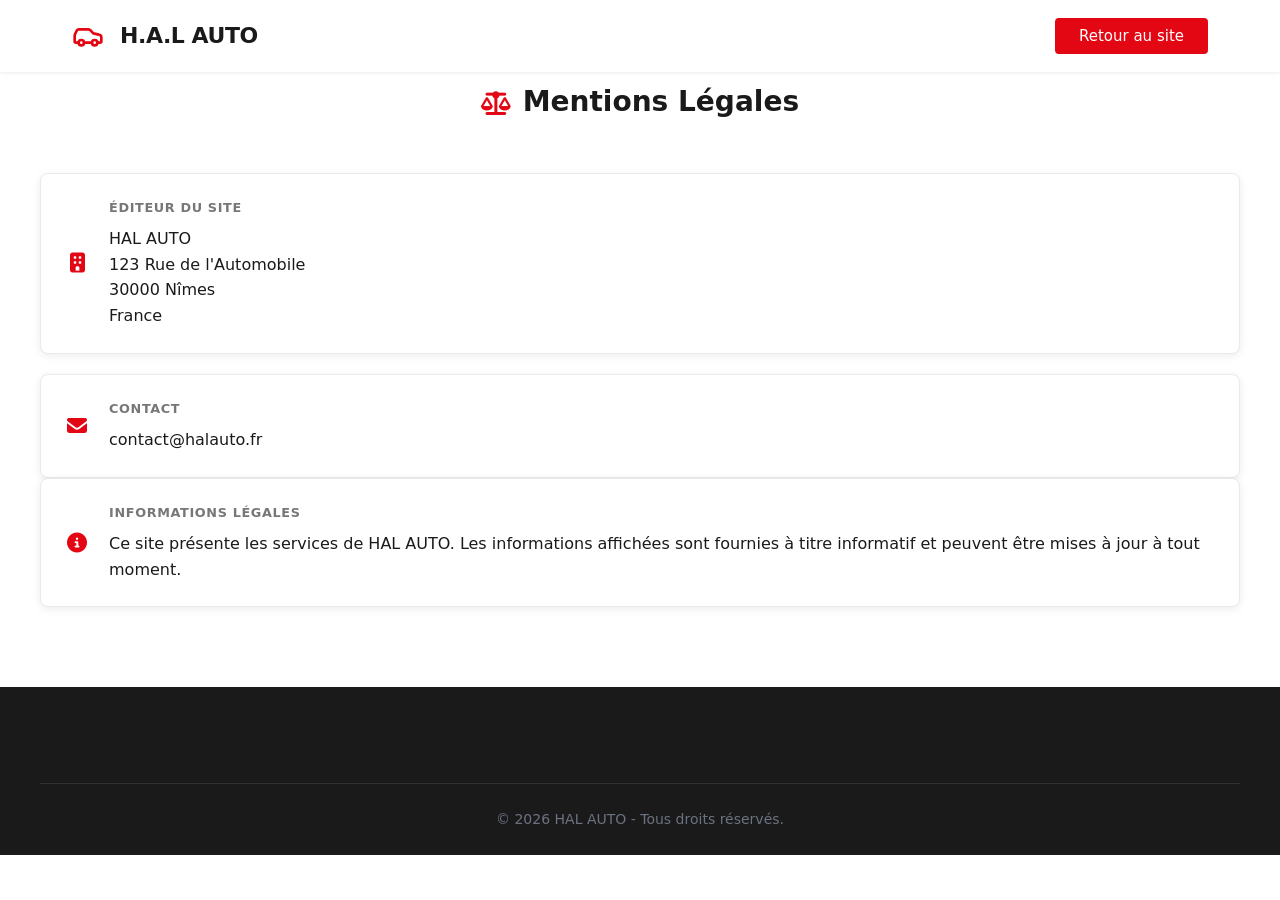
==== mentions-legales.html @ 1556f7b0 "Nettoyage du code CSS et ajout de la page des mentions légales" ====
<!DOCTYPE html>
<html lang="fr">

<head>
    <meta charset="UTF-8" />
    <meta name="viewport" content="width=device-width, initial-scale=1.0" />
    <meta name="description" content="Mentions légales de HAL AUTO." />
    <title>Mentions Légales | HAL AUTO</title>
    <link rel="stylesheet" href="assets/css/fontawesome/css/all.min.css" />
    <link rel="stylesheet" href="assets/css/style.css" />
</head>

<body>
    <header class="header">
        <div class="header__container">
            <a href="index.html#accueil" class="header__logo">
                <svg class="header__logo-icon" width="32" height="32" viewBox="0 0 24 24" fill="none"
                    stroke="currentColor" stroke-width="2" stroke-linecap="round" stroke-linejoin="round">
                    <path
                        d="M19 17h2c.6 0 1-.4 1-1v-3c0-.9-.7-1.7-1.5-1.9C18.7 10.6 16 10 16 10s-1.3-1.4-2.2-2.3c-.5-.4-1.1-.7-1.8-.7H5c-.6 0-1.1.4-1.4.9l-1.4 2.9A3.7 3.7 0 0 0 2 12v4c0 .6.4 1 1 1h2">
                    </path>
                    <circle cx="7" cy="17" r="2"></circle>
                    <path d="M9 17h6"></path>
                    <circle cx="17" cy="17" r="2"></circle>
                </svg>
                <span class="header__logo-text">H.A.L AUTO</span>
            </a>
            <a href="index.html#contact" class="header__nav-link header__nav-link--cta">Retour au site</a>
        </div>
    </header>

    <main class="legal-page">
        <section class="contact">
            <div class="contact__container">
                <h1 class="contact__title fade-in">
                    <i class="fa-solid fa-scale-balanced"></i>
                    Mentions Légales
                </h1>

                <div class="contact__column contact__column--localisation fade-in">
                    <div class="contact__card contact__card--address">
                        <div class="contact__card-icon">
                            <i class="fa-solid fa-building"></i>
                        </div>
                        <div class="contact__card-content">
                            <h2 class="contact__card-title">Éditeur du site</h2>
                            <address class="contact__card-address">
                                HAL AUTO<br />
                                123 Rue de l'Automobile<br />
                                30000 Nîmes<br />
                                France
                            </address>
                        </div>
                    </div>

                    <div class="contact__card">
                        <div class="contact__card-icon">
                            <i class="fa-solid fa-envelope"></i>
                        </div>
                        <div class="contact__card-content">
                            <h2 class="contact__card-title">Contact</h2>
                            <a href="mailto:contact@halauto.fr" class="contact__card-link">contact@halauto.fr</a>
                        </div>
                    </div>
                </div>

                <div class="contact__column contact__column--communication fade-in">
                    <div class="contact__card contact__card--hours">
                        <div class="contact__card-icon">
                            <i class="fa-solid fa-circle-info"></i>
                        </div>
                        <div class="contact__card-content">
                            <h2 class="contact__card-title">Informations légales</h2>
                            <p class="contact__card-address">
                                Ce site présente les services de HAL AUTO. Les informations affichées sont fournies à
                                titre informatif et peuvent être mises à jour à tout moment.
                            </p>
                        </div>
                    </div>
                </div>
            </div>
        </section>
    </main>

    <footer class="footer">
        <div class="footer__bottom">
            <p class="footer__copyright">
                &copy; <span id="footerYear"></span> HAL AUTO - Tous droits réservés.
            </p>
        </div>
    </footer>

    <script type="module" src="assets/js/main.js"></script>
</body>

</html>
---- assets/css/style.css ----
:root {
  --color-white: #FFFFFF;
  --color-gray-light: #F8F9FA;
  --color-gray-border: #EAEAEA;
  --color-gray-medium: #E9ECEF;
  --color-text-muted: #6B7280;
  --color-black: #1A1A1A;
  --color-accent: #E30613;
  --color-accent-dark: #B80510;

  --font-main: 'Segoe UI', system-ui, -apple-system, sans-serif;
  --font-weight-normal: 400;
  --font-weight-medium: 500;
  --font-weight-bold: 700;

  --spacing-xs: 0.5rem;
  --spacing-sm: 1rem;
  --spacing-md: 1.5rem;
  --spacing-lg: 2rem;
  --spacing-xl: 3rem;
  --spacing-xxl: 5rem;

  --border-radius: 4px;
  --border-radius-lg: 8px;
  --transition-fast: 0.2s ease;
  --transition-normal: 0.3s ease;
  --box-shadow: 0 2px 8px rgba(0, 0, 0, 0.08);
  --box-shadow-soft: 0 4px 16px rgba(0, 0, 0, 0.06);
  --box-shadow-hover: 0 8px 24px rgba(0, 0, 0, 0.12);

  --max-width: 1200px;
  --header-height: 72px;
}

*,
*::before,
*::after {
  box-sizing: border-box;
  margin: 0;
  padding: 0;
}

html {
  scroll-behavior: smooth;
}

body {
  font-family: var(--font-main);
  font-weight: var(--font-weight-normal);
  line-height: 1.6;
  color: var(--color-black);
  background-color: var(--color-white);
  -webkit-font-smoothing: antialiased;
  -moz-osx-font-smoothing: grayscale;
}

img {
  max-width: 100%;
  height: auto;
  display: block;
}

img[src] {
  background-color: var(--color-gray-light);
}

img[loading="lazy"] {
  opacity: 0;
  transition: opacity 0.3s ease-in;
}

img[loading="lazy"].loaded,
img[loading="lazy"]:not([src=""]) {
  opacity: 1;
}

a {
  text-decoration: none;
  color: inherit;
}

ul {
  list-style: none;
}

address {
  font-style: normal;
}

.btn {
  display: inline-flex;
  align-items: center;
  justify-content: center;
  gap: var(--spacing-xs);
  padding: calc(var(--spacing-sm) * 0.875) var(--spacing-md);
  font-size: 1rem;
  font-weight: var(--font-weight-medium);
  font-family: inherit;
  border-radius: var(--border-radius);
  border: 2px solid transparent;
  cursor: pointer;
  transition: all var(--transition-normal);
}

.btn--primary {
  background-color: var(--color-accent);
  color: var(--color-white);
  border-color: var(--color-accent);
}

.btn--primary:hover {
  background-color: var(--color-accent-dark);
  border-color: var(--color-accent-dark);
  transform: translateY(-2px);
  box-shadow: 0 6px 20px rgba(227, 6, 19, 0.25);
}

.btn--primary:active {
  transform: translateY(0);
  box-shadow: 0 2px 8px rgba(227, 6, 19, 0.3);
}

.btn--outline {
  background-color: transparent;
  color: var(--color-black);
  border-color: var(--color-black);
}

.btn--outline:hover {
  background-color: var(--color-black);
  color: var(--color-white);
  transform: translateY(-2px);
}

.btn--outline:active {
  transform: translateY(0);
}

.btn--large {
  padding: var(--spacing-md) var(--spacing-xl);
  font-size: 1.125rem;
}

.header {
  position: fixed;
  top: 0;
  left: 0;
  right: 0;
  z-index: 1000;
  background-color: var(--color-white);
  box-shadow: 0 1px 3px rgba(0, 0, 0, 0.08);
  transition: box-shadow var(--transition-normal);
}

.header--scrolled {
  box-shadow: 0 4px 20px rgba(0, 0, 0, 0.12);
}

.header__container {
  max-width: var(--max-width);
  margin: 0 auto;
  padding: var(--spacing-md) var(--spacing-lg);
  display: flex;
  align-items: center;
  justify-content: space-between;
  height: var(--header-height);
}

.header__logo {
  display: flex;
  align-items: center;
  gap: var(--spacing-sm);
  font-size: 1.375rem;
  font-weight: var(--font-weight-bold);
  color: var(--color-black);
  transition: color var(--transition-fast);
}

.header__logo:hover {
  color: var(--color-accent);
}

.header__logo-icon {
  color: var(--color-accent);
}

.header__logo-text {
  letter-spacing: -0.02em;
}

.header__burger {
  display: none;
  background: none;
  border: none;
  font-size: 1.375rem;
  color: var(--color-black);
  cursor: pointer;
  padding: var(--spacing-xs);
}

.header__nav-list {
  display: flex;
  align-items: center;
  gap: var(--spacing-xl);
}

.header__nav-link {
  font-weight: var(--font-weight-medium);
  font-size: 0.9375rem;
  color: var(--color-black);
  position: relative;
  padding: var(--spacing-xs) 0;
  transition: color var(--transition-fast);
}

.header__nav-link::after {
  content: '';
  position: absolute;
  bottom: 0;
  left: 0;
  width: 0;
  height: 2px;
  background-color: var(--color-accent);
  transition: width var(--transition-normal);
}

.header__nav-link:hover {
  color: var(--color-accent);
}

.header__nav-link:hover::after {
  width: 100%;
}

.header__nav-link--cta {
  background-color: var(--color-accent);
  color: var(--color-white);
  padding: calc(var(--spacing-xs) * 0.75) var(--spacing-md);
  border-radius: var(--border-radius);
}

.header__nav-link--cta::after {
  display: none;
}

.header__nav-link--cta:hover {
  background-color: var(--color-accent-dark);
  color: var(--color-white);
}

.hero {
  position: relative;
  margin-top: 70px!important;
  min-height: 70vh;
  width: 100%;
  display: flex;
  align-items: center;
  justify-content: center;
  background-image: url('../images/hero.jpg');
  background-size: cover;
  background-position: center;
  background-repeat: no-repeat;
}

.hero__overlay {
  position: absolute;
  top: 0;
  left: 0;
  right: 0;
  bottom: 0;
  background: linear-gradient(135deg, rgba(26, 26, 26, 0.85) 0%, rgba(26, 26, 26, 0.7) 50%, rgba(227, 6, 19, 0.2) 100%);
  z-index: 1;
}

.hero__container {
  position: relative;
  z-index: 2;
  max-width: var(--max-width);
  margin: 0 auto;
  padding: var(--spacing-xxl) var(--spacing-lg);
  width: 100%;
  text-align: center;
}

.hero__content {
  max-width: 720px;
  margin: 0 auto;
}

.hero__subtitle {
  display: inline-flex;
  align-items: center;
  justify-content: center;
  gap: var(--spacing-sm);
  color: var(--color-accent);
  font-weight: var(--font-weight-medium);
  font-size: 0.9375rem;
  margin-bottom: var(--spacing-sm);
  text-transform: uppercase;
  letter-spacing: 0.08em;
}

.hero__subtitle i {
  font-size: 1rem;
}

.hero__title {
  font-size: clamp(2.25rem, 5vw, 3.5rem);
  font-weight: var(--font-weight-bold);
  line-height: 1.15;
  margin-bottom: var(--spacing-md);
  color: var(--color-white);
}

.hero__text {
  font-size: 1.125rem;
  color: rgba(255, 255, 255, 0.9);
  margin-bottom: var(--spacing-lg);
  max-width: 560px;
  margin-left: auto;
  margin-right: auto;
  line-height: 1.7;
}

.hero__buttons {
  display: flex;
  gap: var(--spacing-sm);
  flex-wrap: wrap;
  justify-content: center;
}

.btn--outline-hero {
  background-color: transparent;
  color: var(--color-white);
  border-color: var(--color-white);
}

.btn--outline-hero:hover {
  background-color: var(--color-white);
  color: var(--color-black);
  transform: translateY(-2px);
}

.reassurance {
  background-color: var(--color-gray-light);
  padding: var(--spacing-xl) var(--spacing-lg);
}

.reassurance__container {
  max-width: var(--max-width);
  margin: 0 auto;
  display: grid;
  grid-template-columns: repeat(3, 1fr);
  gap: var(--spacing-md);
}

.reassurance__card {
  background-color: var(--color-white);
  border-radius: var(--border-radius-lg);
  padding: var(--spacing-lg);
  text-align: center;
  border: 1px solid var(--color-gray-border);
  box-shadow: 0 2px 12px rgba(0, 0, 0, 0.04);
  transition: all var(--transition-normal);
}

.reassurance__card:hover {
  transform: translateY(-4px);
  box-shadow: 0 8px 24px rgba(0, 0, 0, 0.1);
  border-color: transparent;
}

.reassurance__card-icon {
  width: 64px;
  height: 64px;
  margin: 0 auto var(--spacing-sm);
  display: flex;
  align-items: center;
  justify-content: center;
  color: var(--color-accent);
  font-size: 1.75rem;
  background-color: rgba(227, 6, 19, 0.06);
  border-radius: 50%;
  transition: all var(--transition-normal);
}

.reassurance__card:hover .reassurance__card-icon {
  background-color: var(--color-accent);
  color: var(--color-white);
  transform: scale(1.1);
}

.reassurance__card-title {
  font-size: 1.0625rem;
  font-weight: var(--font-weight-bold);
  color: var(--color-black);
  margin-bottom: var(--spacing-xs);
}

.reassurance__card-text {
  font-size: 0.875rem;
  color: var(--color-text-muted);
  line-height: 1.6;
}

.about {
  background-color: var(--color-white);
  padding: var(--spacing-xxl) var(--spacing-lg);
}

.about__container {
  max-width: var(--max-width);
  margin: 0 auto;
  display: grid;
  grid-template-columns: 1fr 1fr;
  gap: var(--spacing-xxl);
  align-items: center;
}

.about__image {
  border-radius: var(--border-radius-lg);
  overflow: hidden;
  box-shadow: var(--box-shadow-soft);
}

.about__image img {
  width: 100%;
  height: 400px;
  object-fit: cover;
  transition: transform var(--transition-normal);
}

.about__image:hover img {
  transform: scale(1.03);
}

.about__title {
  display: flex;
  align-items: center;
  justify-content: center;
  gap: 12px;
  font-size: 1.75rem;
  font-weight: var(--font-weight-bold);
  margin-bottom: var(--spacing-lg);
  color: var(--color-black);
}

.about__title i,
.services__title i,
.contact__title i {
  color: var(--color-accent);
  display: inline-flex;
  align-items: center;
  justify-content: center;
  font-size: 0.85em;
  line-height: 1;
  transform: translateY(1px);
}

.about__text {
  font-size: 1rem;
  color: var(--color-text-muted);
  margin-bottom: var(--spacing-md);
  line-height: 1.75;
}

.services {
  background-color: var(--color-gray-light);
  padding: var(--spacing-xxl) var(--spacing-lg);
}

.services__container {
  max-width: var(--max-width);
  margin: 0 auto;
}

.services__title {
  display: flex;
  align-items: center;
  justify-content: center;
  gap: 12px;
  font-size: 1.75rem;
  font-weight: var(--font-weight-bold);
  text-align: center;
  margin-bottom: var(--spacing-sm);
  color: var(--color-black);
}

.services__subtitle {
  text-align: center;
  font-size: 1rem;
  color: var(--color-text-muted);
  margin-bottom: var(--spacing-xl);
  max-width: 560px;
  margin-left: auto;
  margin-right: auto;
}

.services__grid {
  display: grid;
  grid-template-columns: repeat(2, 1fr);
  gap: var(--spacing-lg);
}

.service-card {
  background-color: var(--color-white);
  border-radius: var(--border-radius-lg);
  overflow: hidden;
  box-shadow: 0 2px 12px rgba(0, 0, 0, 0.06);
  transition: all var(--transition-normal);
  border: 1px solid var(--color-gray-border);
}

.service-card:hover {
  transform: translateY(-6px);
  box-shadow: 0 12px 32px rgba(0, 0, 0, 0.12);
  border-color: transparent;
}

.service-card:active {
  transform: translateY(-2px);
}

.service-card__image {
  position: relative;
  overflow: hidden;
  height: 300px;
  width: 100%;
}

.service-card__image img {
  width: 100%;
  height: 100%;
  object-fit: cover;
  transition: transform var(--transition-normal);
}

.service-card:hover .service-card__image img {
  transform: scale(1.08);
}

.service-card__content {
  padding: var(--spacing-md) var(--spacing-md) calc(var(--spacing-md) + 0.5rem);
  display: flex;
  flex-direction: column;
}

.service-card__title {
  font-size: 1.125rem;
  font-weight: var(--font-weight-bold);
  margin-bottom: var(--spacing-xs);
  color: var(--color-black);
  transition: color var(--transition-fast);
}

.service-card:hover .service-card__title {
  color: var(--color-accent);
}

.service-card__text {
  font-size: 0.9375rem;
  color: var(--color-text-muted);
  line-height: 1.65;
}

.service-card__cta {
  display: inline-block;
  margin-top: 15px;
  align-self: flex-end;
  color: var(--color-accent);
  font-weight: var(--font-weight-bold);
}

.service-card__cta:hover {
  color: var(--color-accent-dark);
}

.contact {
  background-color: var(--color-white);
  padding: var(--spacing-xxl) var(--spacing-lg);
}

.contact__container {
  max-width: var(--max-width);
  margin: 0 auto;
}

.contact__title {
  display: flex;
  align-items: center;
  justify-content: center;
  gap: 12px;
  font-size: 1.75rem;
  font-weight: var(--font-weight-bold);
  text-align: center;
  margin-bottom: var(--spacing-xl);
  color: var(--color-black);
}

.contact__grid {
  display: flex;
  gap: 20px;
  align-items: stretch;
}

.contact__column {
  display: flex;
  flex-direction: column;
  gap: 20px;
  flex: 1;
  min-width: 0;
}

.contact__card {
  padding: var(--spacing-md);
  background-color: var(--color-white);
  border-radius: var(--border-radius-lg);
  border: 1px solid var(--color-gray-border);
  box-shadow: var(--box-shadow);
  display: flex;
  align-items: center;
  justify-content: flex-start;
  gap: 20px;
  transition: all var(--transition-normal);
}

.contact__card:hover {
  box-shadow: var(--box-shadow-soft);
  border-color: var(--color-gray-medium);
}

.contact__card-icon {
  width: 24px;
  height: 24px;
  min-width: 24px;
  display: flex;
  align-items: center;
  justify-content: center;
  color: var(--color-accent);
  font-size: 1.25rem;
}

.contact__card-content {
  flex: 1;
}

.contact__card-title {
  font-size: 0.8rem;
  font-weight: 700;
  color: #777777;
  margin-bottom: 8px;
  text-transform: uppercase;
  letter-spacing: 0.05em;
}

.contact__card-address {
  font-size: 1rem;
  line-height: 1.6;
  color: var(--color-black);
  font-weight: 400;
}

.contact__card-link {
  font-size: 1rem;
  color: var(--color-black);
  font-weight: 500;
  transition: color var(--transition-fast);
}

.contact__card-link:hover {
  color: var(--color-accent);
}

.contact__hours {
  display: flex;
  flex-direction: column;
  gap: 0.375rem;
}

.contact__hours-item {
  display: flex;
  justify-content: space-between;
  align-items: center;
}

.contact__hours-days {
  font-weight: 500;
  font-size: 1rem;
  color: var(--color-black);
}

.contact__hours-days--closed {
  color: var(--color-black);
}

.contact__hours-time {
  font-size: 1rem;
  color: var(--color-black);
  font-weight: 400;
}

.contact__hours-time--closed {
  color: var(--color-black);
  font-weight: 400;
}

.contact__column--localisation .contact__map {
  flex: 1;
}

.contact__map {
  display: flex;
  flex: 1;
  min-height: 300px;
  border-radius: var(--border-radius-lg);
  overflow: hidden;
  box-shadow: var(--box-shadow);
  border: 1px solid var(--color-gray-border);
}

.contact__map iframe {
  width: 100%;
  height: 100%;
  min-height: 300px;
  display: block;
  border: 0;
  object-fit: cover;
}

.contact__cta {
  background-color: var(--color-white);
  padding: var(--spacing-md);
  border-radius: var(--border-radius-lg);
  text-align: center;
  border: 1px solid var(--color-gray-border);
  box-shadow: var(--box-shadow);
}

.contact__cta-icon {
  width: 48px;
  height: 48px;
  margin: 0 auto var(--spacing-sm);
  display: flex;
  align-items: center;
  justify-content: center;
  color: var(--color-accent);
  font-size: 1.25rem;
  background-color: rgba(227, 6, 19, 0.08);
  border-radius: 50%;
}

.contact__cta-title {
  font-size: 1rem;
  font-weight: var(--font-weight-bold);
  margin-bottom: var(--spacing-xs);
  color: var(--color-black);
}

.contact__cta-text {
  color: var(--color-text-muted);
  margin-bottom: var(--spacing-md);
  font-size: 0.875rem;
}

.contact__cta .btn {
  gap: 0.45rem;
  line-height: 1;
  align-items: center;
}

.contact__cta .btn i {
  display: inline-flex;
  align-items: center;
  justify-content: center;
  font-size: 0.8em;
  line-height: 1;
  flex: 0 0 auto;
  transform: translateY(1px);
}

.footer {
  background-color: var(--color-black);
  color: var(--color-white);
  padding-top: var(--spacing-xl);
  text-align: center;
}

.footer__container {
  max-width: var(--max-width);
  margin: 0 auto;
  padding: 0 var(--spacing-lg);
  display: flex;
  justify-content: center;
  align-items: flex-start;
  gap: var(--spacing-xl);
  flex-wrap: wrap;
}

.footer__brand {
  display: flex;
  flex-direction: column;
  align-items: center;
  text-align: center;
  max-width: 300px;
}

.footer__logo {
  display: inline-flex;
  align-items: center;
  justify-content: center;
  gap: var(--spacing-xs);
  font-size: 1.375rem;
  font-weight: var(--font-weight-bold);
  color: var(--color-white);
  margin-bottom: var(--spacing-sm);
  transition: color var(--transition-fast);
}

.footer__logo:hover {
  color: var(--color-accent);
}

.footer__logo i {
  color: var(--color-accent);
}

.footer__tagline {
  color: #9CA3AF;
  margin-bottom: var(--spacing-md);
  line-height: 1.7;
  font-size: 0.9375rem;
}

.footer__social {
  display: flex;
  justify-content: center;
  gap: var(--spacing-sm);
}

.footer__social-link {
  display: flex;
  align-items: center;
  justify-content: center;
  width: 40px;
  height: 40px;
  background-color: rgba(255, 255, 255, 0.08);
  border-radius: 50%;
  color: var(--color-white);
  transition: all var(--transition-fast);
}

.footer__social-link:hover {
  background-color: var(--color-accent);
  transform: translateY(-2px);
}

.footer__nav {
  display: flex;
  flex-direction: column;
  align-items: center;
  text-align: center;
}

.footer__nav-title,
.footer__contact-title {
  display: flex;
  align-items: center;
  justify-content: center;
  gap: var(--spacing-xs);
  font-size: 1rem;
  font-weight: var(--font-weight-bold);
  margin-bottom: var(--spacing-md);
  color: var(--color-white);
}

.footer__nav-title i,
.footer__contact-title i {
  color: var(--color-accent);
  font-size: 0.875rem;
}

.footer__nav-list {
  display: flex;
  flex-direction: column;
  align-items: center;
  gap: var(--spacing-xs);
}

.footer__nav-link {
  color: #9CA3AF;
  transition: color var(--transition-fast);
  padding: 0.25rem 0;
  font-size: 0.9375rem;
}

.footer__nav-link:hover {
  color: var(--color-accent);
}

.footer__contact {
  display: flex;
  flex-direction: column;
  align-items: center;
  text-align: center;
}

.footer__contact-address {
  color: #9CA3AF;
  line-height: 1.7;
  margin-bottom: var(--spacing-sm);
  font-size: 0.9375rem;
}

.footer__contact-phone,
.footer__contact-email {
  display: flex;
  justify-content: center;
  align-items: center;
  gap: var(--spacing-xs);
  margin-bottom: 0.375rem;
  font-size: 0.9375rem;
}

.footer__contact-phone i,
.footer__contact-email i {
  color: var(--color-accent);
  font-size: 0.875rem;
}

.footer__contact-phone a,
.footer__contact-email a {
  color: #9CA3AF;
  transition: color var(--transition-fast);
}

.footer__contact-phone a:hover,
.footer__contact-email a:hover {
  color: var(--color-accent);
}

.footer__bottom {
  border-top: 1px solid rgba(255, 255, 255, 0.1);
  margin-top: var(--spacing-xl);
  padding: var(--spacing-md) var(--spacing-lg);
  max-width: var(--max-width);
  margin-left: auto;
  margin-right: auto;
  display: flex;
  flex-direction: column;
  align-items: center;
  text-align: center;
  gap: var(--spacing-sm);
}

.footer__copyright {
  color: #6B7280;
  font-size: 0.875rem;
}

.footer__legal {
  display: flex;
  justify-content: center;
  gap: var(--spacing-md);
}

.footer__legal-link {
  color: #6B7280;
  font-size: 0.875rem;
  transition: color var(--transition-fast);
}

.footer__legal-link:hover {
  color: var(--color-accent);
}

.fade-in {
  opacity: 0;
  transform: translateY(24px);
  transition: opacity 0.5s ease-out, transform 0.5s ease-out;
}

.fade-in.is-visible {
  opacity: 1;
  transform: translateY(0);
}

.services__grid .service-card:nth-child(1) { transition-delay: 0s; }
.services__grid .service-card:nth-child(2) { transition-delay: 0.1s; }
.services__grid .service-card:nth-child(3) { transition-delay: 0.2s; }
.services__grid .service-card:nth-child(4) { transition-delay: 0.3s; }

.reassurance__container .reassurance__card:nth-child(1) { transition-delay: 0s; }
.reassurance__container .reassurance__card:nth-child(2) { transition-delay: 0.1s; }
.reassurance__container .reassurance__card:nth-child(3) { transition-delay: 0.2s; }

.scroll-top {
  position: fixed;
  bottom: 24px;
  right: 24px;
  width: 48px;
  height: 48px;
  background-color: var(--color-accent);
  color: var(--color-white);
  border: none;
  border-radius: 50%;
  cursor: pointer;
  display: flex;
  align-items: center;
  justify-content: center;
  font-size: 1.125rem;
  box-shadow: 0 4px 16px rgba(227, 6, 19, 0.3);
  opacity: 0;
  visibility: hidden;
  transform: translateY(20px);
  transition: all var(--transition-normal);
  z-index: 999;
}

.scroll-top:hover {
  background-color: var(--color-accent-dark);
  transform: translateY(-4px);
  box-shadow: 0 6px 24px rgba(227, 6, 19, 0.4);
}

.scroll-top:active {
  transform: translateY(-2px);
}

.scroll-top.is-visible {
  opacity: 1;
  visibility: visible;
  transform: translateY(0);
}

@media (max-width: 1024px) {
  .about__container {
    grid-template-columns: 1fr;
    gap: var(--spacing-xl);
  }

  .about__image img {
    height: 320px;
  }

  .services__grid {
    grid-template-columns: 1fr;
    gap: var(--spacing-md);
  }

  .contact__grid {
    display: flex;
    gap: 20px;
  }

  .footer__container {
    gap: var(--spacing-lg);
  }

  .reassurance__container {
    grid-template-columns: repeat(3, 1fr);
    gap: var(--spacing-md);
  }
}

@media (max-width: 768px) {
  :root {
    --spacing-xxl: 3rem;
    --header-height: 64px;
  }

  .header__burger {
    display: block;
  }

  .header__nav {
    position: absolute;
    top: 100%;
    left: 0;
    width: 100%;
    margin: 0;
    background-color: var(--color-white);
    box-shadow: 0 12px 18px -12px rgba(0, 0, 0, 0.28);
    max-height: 0;
    overflow: hidden;
    transform: translateY(-10px);
    opacity: 0;
    visibility: hidden;
    pointer-events: none;
    transition: opacity var(--transition-normal), transform var(--transition-normal), max-height var(--transition-normal), visibility var(--transition-normal);
  }

  .header__nav.is-active {
    max-height: 320px;
    transform: translateY(0);
    opacity: 1;
    visibility: visible;
    pointer-events: auto;
  }

  .header__nav-list {
    flex-direction: column;
    padding: var(--spacing-md);
    gap: 0;
  }

  .header__nav-item {
    width: 100%;
  }

  .header__nav-link {
    display: block;
    padding: var(--spacing-sm) var(--spacing-md);
    text-align: center;
    border-bottom: 1px solid var(--color-gray-border);
  }

  .header__nav-link::after {
    display: none;
  }

  .header__nav-link--cta {
    margin-top: var(--spacing-sm);
    display: block;
    width: fit-content;
    margin-left: auto;
    margin-right: auto;
    border-bottom: none;
  }

  .hero {
    min-height: 80vh;
  }

  .hero__title {
    font-size: 1.875rem;
  }

  .hero__buttons {
    flex-direction: column;
  }

  .hero__buttons .btn {
    width: 100%;
  }

  .reassurance__container {
    flex-direction: column;
    gap: var(--spacing-md);
    align-items: flex-start;
    padding: var(--spacing-md) var(--spacing-lg);
  }

  .reassurance__item {
    width: 100%;
    justify-content: flex-start;
  }

  .about__title {
    font-size: 1.5rem;
  }

  .services__title,
  .contact__title,
  .about__title {
    font-size: 1.4rem;
  }

  .reassurance__container {
    grid-template-columns: 1fr;
    gap: var(--spacing-md);
  }

  .footer__container {
    grid-template-columns: 1fr;
    gap: var(--spacing-lg);
  }

  .footer__bottom {
    flex-direction: column;
    text-align: center;
  }

  .contact__hours-item {
    flex-direction: column;
    align-items: flex-start;
    gap: 0.125rem;
  }

  .contact__card {
    flex-direction: row;
    align-items: center;
    gap: 15px;
  }

  .contact__card-icon {
    width: 24px;
    height: 24px;
    min-width: 24px;
    font-size: 1.125rem;
  }

  .contact__grid {
    flex-direction: column;
    gap: 20px;
  }

  .contact__column {
    display: contents;
  }

  .contact__cta--call {
    order: 1;
  }

  .contact__card--address {
    order: 2;
  }

  .contact__map {
    order: 3;
  }

  .contact__card--email {
    order: 4;
  }

  .contact__card--hours {
    order: 5;
  }
}

@media (max-width: 480px) {
  .hero__title {
    font-size: 1.625rem;
  }

  .services__title,
  .contact__title {
    font-size: 1.25rem;
  }
}
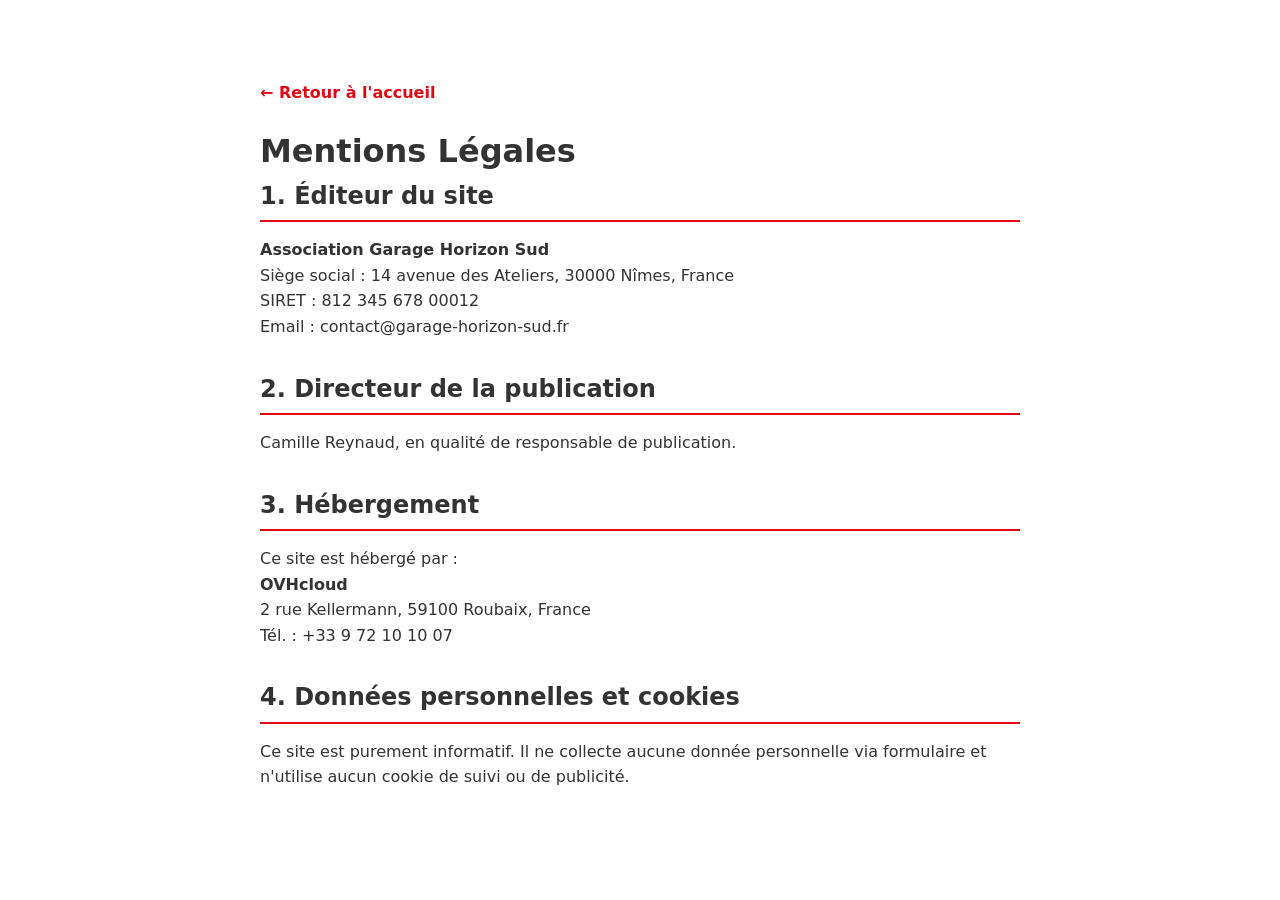
==== commit ed9533e0: "Refactor code structure for improved readability and maintainability" ====
--- a/mentions-legales.html
+++ b/mentions-legales.html
@@ -6,91 +6,101 @@
     <meta name="viewport" content="width=device-width, initial-scale=1.0" />
     <meta name="description" content="Mentions légales de HAL AUTO." />
     <title>Mentions Légales | HAL AUTO</title>
-    <link rel="stylesheet" href="assets/css/fontawesome/css/all.min.css" />
     <link rel="stylesheet" href="assets/css/style.css" />
+    <style>
+        body {
+            background: #ffffff;
+        }
+
+        .legal-content {
+            max-width: 800px;
+            margin: 60px auto;
+            padding: 20px;
+            line-height: 1.6;
+            color: #333;
+        }
+
+        .legal-section {
+            margin-bottom: 30px;
+        }
+
+        .legal-section h2 {
+            border-bottom: 2px solid var(--color-accent);
+            padding-bottom: 5px;
+            margin-bottom: 15px;
+        }
+
+        .back-btn {
+            display: inline-block;
+            margin-bottom: 20px;
+            text-decoration: none;
+            color: var(--color-accent);
+            font-weight: bold;
+        }
+
+        .back-btn:hover {
+            color: var(--color-accent-dark);
+        }
+
+        .legal-note {
+            padding: 14px 16px;
+            border-left: 4px solid var(--color-accent);
+            background: #fff5f5;
+            border-radius: 4px;
+        }
+
+        @media (max-width: 768px) {
+            .legal-content {
+                margin: 28px auto;
+                padding: 16px;
+            }
+        }
+    </style>
 </head>
 
 <body>
-    <header class="header">
-        <div class="header__container">
-            <a href="index.html#accueil" class="header__logo">
-                <svg class="header__logo-icon" width="32" height="32" viewBox="0 0 24 24" fill="none"
-                    stroke="currentColor" stroke-width="2" stroke-linecap="round" stroke-linejoin="round">
-                    <path
-                        d="M19 17h2c.6 0 1-.4 1-1v-3c0-.9-.7-1.7-1.5-1.9C18.7 10.6 16 10 16 10s-1.3-1.4-2.2-2.3c-.5-.4-1.1-.7-1.8-.7H5c-.6 0-1.1.4-1.4.9l-1.4 2.9A3.7 3.7 0 0 0 2 12v4c0 .6.4 1 1 1h2">
-                    </path>
-                    <circle cx="7" cy="17" r="2"></circle>
-                    <path d="M9 17h6"></path>
-                    <circle cx="17" cy="17" r="2"></circle>
-                </svg>
-                <span class="header__logo-text">H.A.L AUTO</span>
-            </a>
-            <a href="index.html#contact" class="header__nav-link header__nav-link--cta">Retour au site</a>
+
+    <main class="legal-content">
+        <a href="index.html" class="back-btn">← Retour à l'accueil</a>
+
+        <h1>Mentions Légales</h1>
+
+        <div class="legal-section">
+            <h2>1. Éditeur du site</h2>
+            <p>
+                <strong>Association Garage Horizon Sud</strong><br>
+                Siège social : 14 avenue des Ateliers, 30000 Nîmes, France<br>
+                SIRET : 812 345 678 00012<br>
+                Email : contact@garage-horizon-sud.fr
+            </p>
         </div>
-    </header>
 
-    <main class="legal-page">
-        <section class="contact">
-            <div class="contact__container">
-                <h1 class="contact__title fade-in">
-                    <i class="fa-solid fa-scale-balanced"></i>
-                    Mentions Légales
-                </h1>
+        <div class="legal-section">
+            <h2>2. Directeur de la publication</h2>
+            <p>Camille Reynaud, en qualité de responsable de publication.</p>
+        </div>
 
-                <div class="contact__column contact__column--localisation fade-in">
-                    <div class="contact__card contact__card--address">
-                        <div class="contact__card-icon">
-                            <i class="fa-solid fa-building"></i>
-                        </div>
-                        <div class="contact__card-content">
-                            <h2 class="contact__card-title">Éditeur du site</h2>
-                            <address class="contact__card-address">
-                                HAL AUTO<br />
-                                123 Rue de l'Automobile<br />
-                                30000 Nîmes<br />
-                                France
-                            </address>
-                        </div>
-                    </div>
+        <div class="legal-section">
+            <h2>3. Hébergement</h2>
+            <p>
+                Ce site est hébergé par :<br>
+                <strong>OVHcloud</strong><br>
+                2 rue Kellermann, 59100 Roubaix, France<br>
+                Tél. : +33 9 72 10 10 07
+            </p>
+        </div>
 
-                    <div class="contact__card">
-                        <div class="contact__card-icon">
-                            <i class="fa-solid fa-envelope"></i>
-                        </div>
-                        <div class="contact__card-content">
-                            <h2 class="contact__card-title">Contact</h2>
-                            <a href="mailto:contact@halauto.fr" class="contact__card-link">contact@halauto.fr</a>
-                        </div>
-                    </div>
-                </div>
+        <div class="legal-section">
+            <h2>4. Données personnelles et cookies</h2>
+            <p>
+                Ce site est purement informatif. Il ne collecte aucune donnée personnelle via formulaire et n'utilise
+                aucun cookie de suivi ou de publicité.
+            </p>
+        </div>
 
-                <div class="contact__column contact__column--communication fade-in">
-                    <div class="contact__card contact__card--hours">
-                        <div class="contact__card-icon">
-                            <i class="fa-solid fa-circle-info"></i>
-                        </div>
-                        <div class="contact__card-content">
-                            <h2 class="contact__card-title">Informations légales</h2>
-                            <p class="contact__card-address">
-                                Ce site présente les services de HAL AUTO. Les informations affichées sont fournies à
-                                titre informatif et peuvent être mises à jour à tout moment.
-                            </p>
-                        </div>
-                    </div>
-                </div>
-            </div>
-        </section>
+       
     </main>
 
-    <footer class="footer">
-        <div class="footer__bottom">
-            <p class="footer__copyright">
-                &copy; <span id="footerYear"></span> HAL AUTO - Tous droits réservés.
-            </p>
-        </div>
-    </footer>
-
-    <script type="module" src="assets/js/main.js"></script>
 </body>
 
-</html>+</html>
--- a/assets/css/style.css
+++ b/assets/css/style.css
@@ -180,8 +180,17 @@
   color: var(--color-accent);
 }
 
-.header__logo-icon {
-  color: var(--color-accent);
+.header__logo-icon,
+.header__logo i {
+  color: var(--color-accent);
+  display: inline-flex;
+  align-items: center;
+  justify-content: center;
+  width: 1.1em;
+  height: 1.1em;
+  font-size: 1.05em;
+  line-height: 1;
+  flex: 0 0 auto;
 }
 
 .header__logo-text {
@@ -292,16 +301,25 @@
   align-items: center;
   justify-content: center;
   gap: var(--spacing-sm);
-  color: var(--color-accent);
-  font-weight: var(--font-weight-medium);
-  font-size: 0.9375rem;
-  margin-bottom: var(--spacing-sm);
+  padding: 0.7rem 1.1rem;
+  margin-bottom: var(--spacing-md);
+  border-radius: 999px;
+  border: 1px solid rgba(227, 6, 19, 0.18);
+  background: rgba(227, 6, 19, 0.08);
+  backdrop-filter: blur(6px);
+  color: var(--color-white);
+  font-weight: var(--font-weight-bold);
+  font-size: 0.8125rem;
   text-transform: uppercase;
   letter-spacing: 0.08em;
+  line-height: 1;
+  box-shadow: 0 10px 24px rgba(0, 0, 0, 0.12);
 }
 
 .hero__subtitle i {
-  font-size: 1rem;
+  font-size: 0.95em;
+  color: var(--color-accent);
+  line-height: 1;
 }
 
 .hero__title {
@@ -822,6 +840,14 @@
 
 .footer__logo i {
   color: var(--color-accent);
+  display: inline-flex;
+  align-items: center;
+  justify-content: center;
+  width: 1.1em;
+  height: 1.1em;
+  font-size: 1.1em;
+  line-height: 1;
+  flex: 0 0 auto;
 }
 
 .footer__tagline {
@@ -1032,6 +1058,117 @@
   transform: translateY(0);
 }
 
+.legal-page {
+  min-height: 100vh;
+  padding: calc(var(--header-height) + var(--spacing-lg)) var(--spacing-lg) var(--spacing-xxl);
+  background:
+    radial-gradient(circle at top left, rgba(227, 6, 19, 0.06), transparent 34%),
+    linear-gradient(180deg, #FFFFFF 0%, #F8F9FA 100%);
+}
+
+.legal-page__container {
+  max-width: var(--max-width);
+  margin: 0 auto;
+}
+
+.legal-page__hero {
+  padding-bottom: var(--spacing-xl);
+}
+
+.legal-page__eyebrow {
+  display: inline-flex;
+  align-items: center;
+  gap: var(--spacing-xs);
+  margin-bottom: var(--spacing-sm);
+  padding: 0.55rem 0.95rem;
+  border-radius: 999px;
+  border: 1px solid rgba(227, 6, 19, 0.16);
+  background: rgba(227, 6, 19, 0.06);
+  color: var(--color-accent);
+  font-size: 0.8125rem;
+  font-weight: var(--font-weight-bold);
+  letter-spacing: 0.08em;
+  text-transform: uppercase;
+}
+
+.legal-page__eyebrow i {
+  display: inline-flex;
+  align-items: center;
+  justify-content: center;
+}
+
+.legal-page__title {
+  font-size: clamp(2rem, 4vw, 3rem);
+  line-height: 1.15;
+  color: var(--color-black);
+  margin-bottom: var(--spacing-sm);
+}
+
+.legal-page__intro {
+  max-width: 760px;
+  color: var(--color-text-muted);
+  font-size: 1rem;
+  line-height: 1.75;
+}
+
+.legal-page__grid {
+  display: grid;
+  grid-template-columns: repeat(2, minmax(0, 1fr));
+  gap: var(--spacing-md);
+}
+
+.legal-page__card {
+  background-color: var(--color-white);
+  border: 1px solid var(--color-gray-border);
+  border-radius: var(--border-radius-lg);
+  padding: var(--spacing-lg);
+  box-shadow: var(--box-shadow-soft);
+}
+
+.legal-page__card--full {
+  grid-column: 1 / -1;
+}
+
+.legal-page__card-title {
+  display: flex;
+  align-items: center;
+  gap: var(--spacing-xs);
+  margin-bottom: var(--spacing-sm);
+  color: var(--color-black);
+  font-size: 1.0625rem;
+  font-weight: var(--font-weight-bold);
+}
+
+.legal-page__card-title i {
+  color: var(--color-accent);
+}
+
+.legal-page__text {
+  color: var(--color-text-muted);
+  line-height: 1.75;
+  font-size: 0.975rem;
+}
+
+.legal-page__text a {
+  color: var(--color-accent);
+  font-weight: var(--font-weight-medium);
+}
+
+.legal-page__text a:hover {
+  color: var(--color-accent-dark);
+}
+
+.legal-page__list {
+  list-style: none;
+  display: grid;
+  gap: 0.75rem;
+}
+
+.legal-page__list-item {
+  color: var(--color-text-muted);
+  line-height: 1.7;
+}
+
 @media (max-width: 1024px) {
   .about__container {
     grid-template-columns: 1fr;
@@ -1059,6 +1196,14 @@
   .reassurance__container {
     grid-template-columns: repeat(3, 1fr);
     gap: var(--spacing-md);
+  }
+
+  .legal-page__grid {
+    grid-template-columns: 1fr;
+  }
+
+  .legal-page__card--full {
+    grid-column: auto;
   }
 }
 
@@ -1227,6 +1372,18 @@
   .contact__card--hours {
     order: 5;
   }
+
+  .legal-page {
+    padding: calc(var(--header-height) + var(--spacing-md)) var(--spacing-lg) var(--spacing-xl);
+  }
+
+  .legal-page__hero {
+    padding-bottom: var(--spacing-lg);
+  }
+
+  .legal-page__card {
+    padding: var(--spacing-md);
+  }
 }
 
 @media (max-width: 480px) {
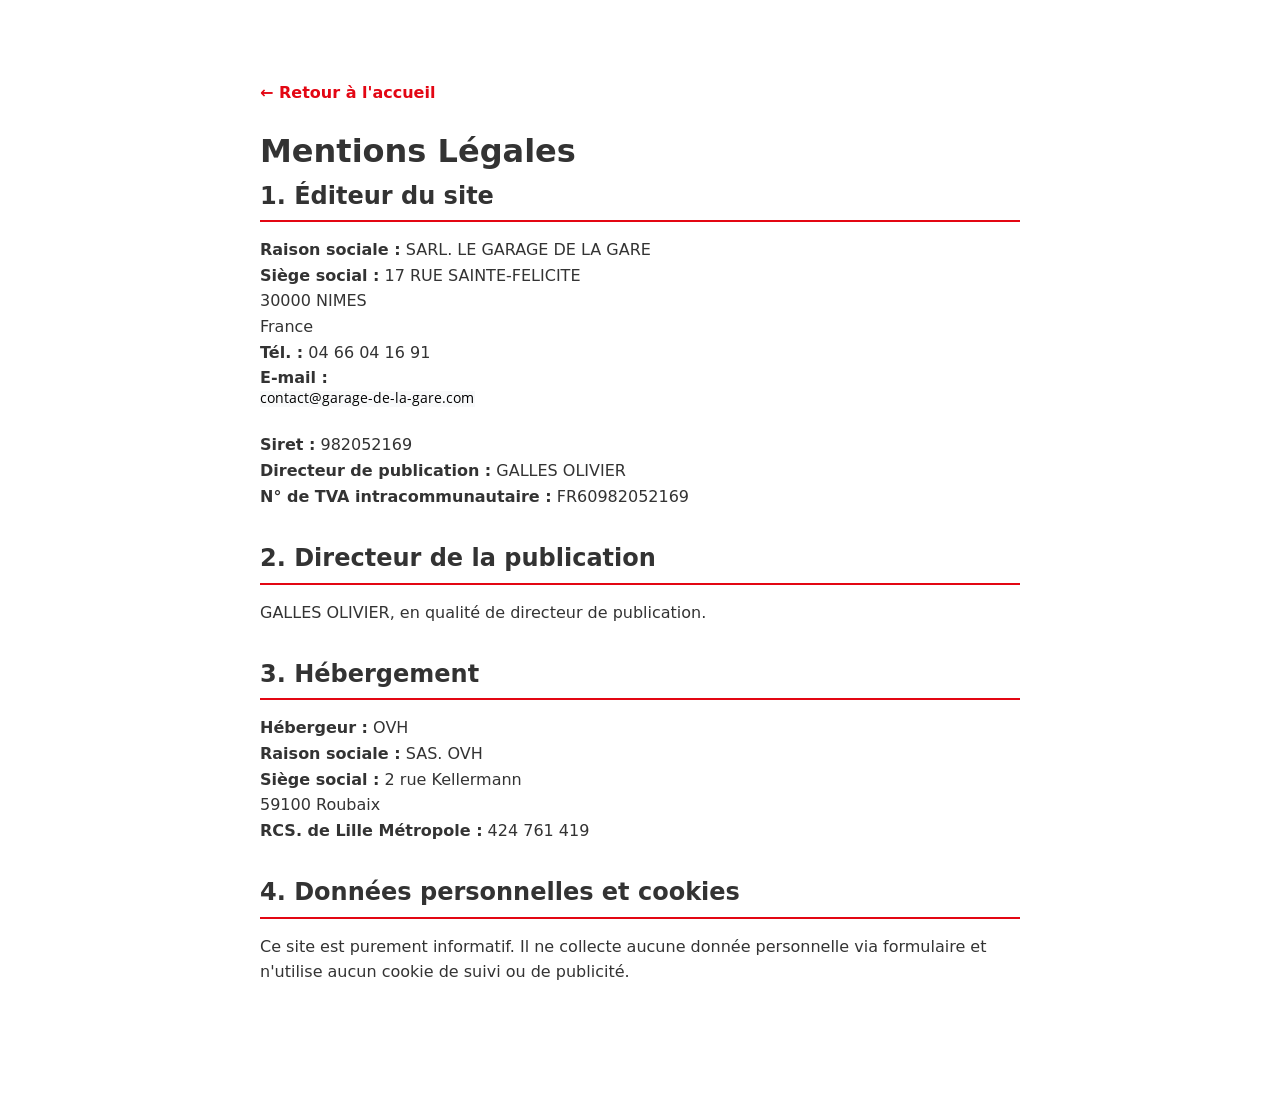
==== commit e0466f52: "Mise à jour des informations de contact et amélioration des styles pour la page d'accueil et les men" ====
--- a/mentions-legales.html
+++ b/mentions-legales.html
@@ -68,25 +68,36 @@
         <div class="legal-section">
             <h2>1. Éditeur du site</h2>
             <p>
-                <strong>Association Garage Horizon Sud</strong><br>
-                Siège social : 14 avenue des Ateliers, 30000 Nîmes, France<br>
-                SIRET : 812 345 678 00012<br>
-                Email : contact@garage-horizon-sud.fr
+                <strong>Raison sociale :</strong> SARL. LE GARAGE DE LA GARE<br>
+                <strong>Siège social :</strong> 17 RUE SAINTE-FELICITE<br>
+                30000 NIMES<br>
+                France<br>
+                <strong>Tél. :</strong> 04 66 04 16 91<br>
+                <strong>E-mail :</strong>
+                <img
+                    src="[data-uri]"
+                    alt="adresse e-mail de LE GARAGE DE LA GARE"
+                    loading="lazy"
+                ><br>
+                <strong>Siret :</strong> 982052169<br>
+                <strong>Directeur de publication :</strong> GALLES OLIVIER<br>
+                <strong>N° de TVA intracommunautaire :</strong> FR60982052169
             </p>
         </div>
 
         <div class="legal-section">
             <h2>2. Directeur de la publication</h2>
-            <p>Camille Reynaud, en qualité de responsable de publication.</p>
+            <p>GALLES OLIVIER, en qualité de directeur de publication.</p>
         </div>
 
         <div class="legal-section">
             <h2>3. Hébergement</h2>
             <p>
-                Ce site est hébergé par :<br>
-                <strong>OVHcloud</strong><br>
-                2 rue Kellermann, 59100 Roubaix, France<br>
-                Tél. : +33 9 72 10 10 07
+                <strong>Hébergeur :</strong> OVH<br>
+                <strong>Raison sociale :</strong> SAS. OVH<br>
+                <strong>Siège social :</strong> 2 rue Kellermann<br>
+                59100 Roubaix<br>
+                <strong>RCS. de Lille Métropole :</strong> 424 761 419
             </p>
         </div>
 
--- a/assets/css/style.css
+++ b/assets/css/style.css
@@ -195,6 +195,14 @@
 
 .header__logo-text {
   letter-spacing: -0.02em;
+}
+
+.brand-hal {
+  color: var(--color-accent) !important;
+}
+
+.brand-auto {
+  color: inherit;
 }
 
 .header__burger {
@@ -784,6 +792,12 @@
   gap: 0.45rem;
   line-height: 1;
   align-items: center;
+}
+
+.contact__cta-actions {
+  display: flex;
+  flex-direction: column;
+  gap: var(--spacing-sm);
 }
 
 .contact__cta .btn i {
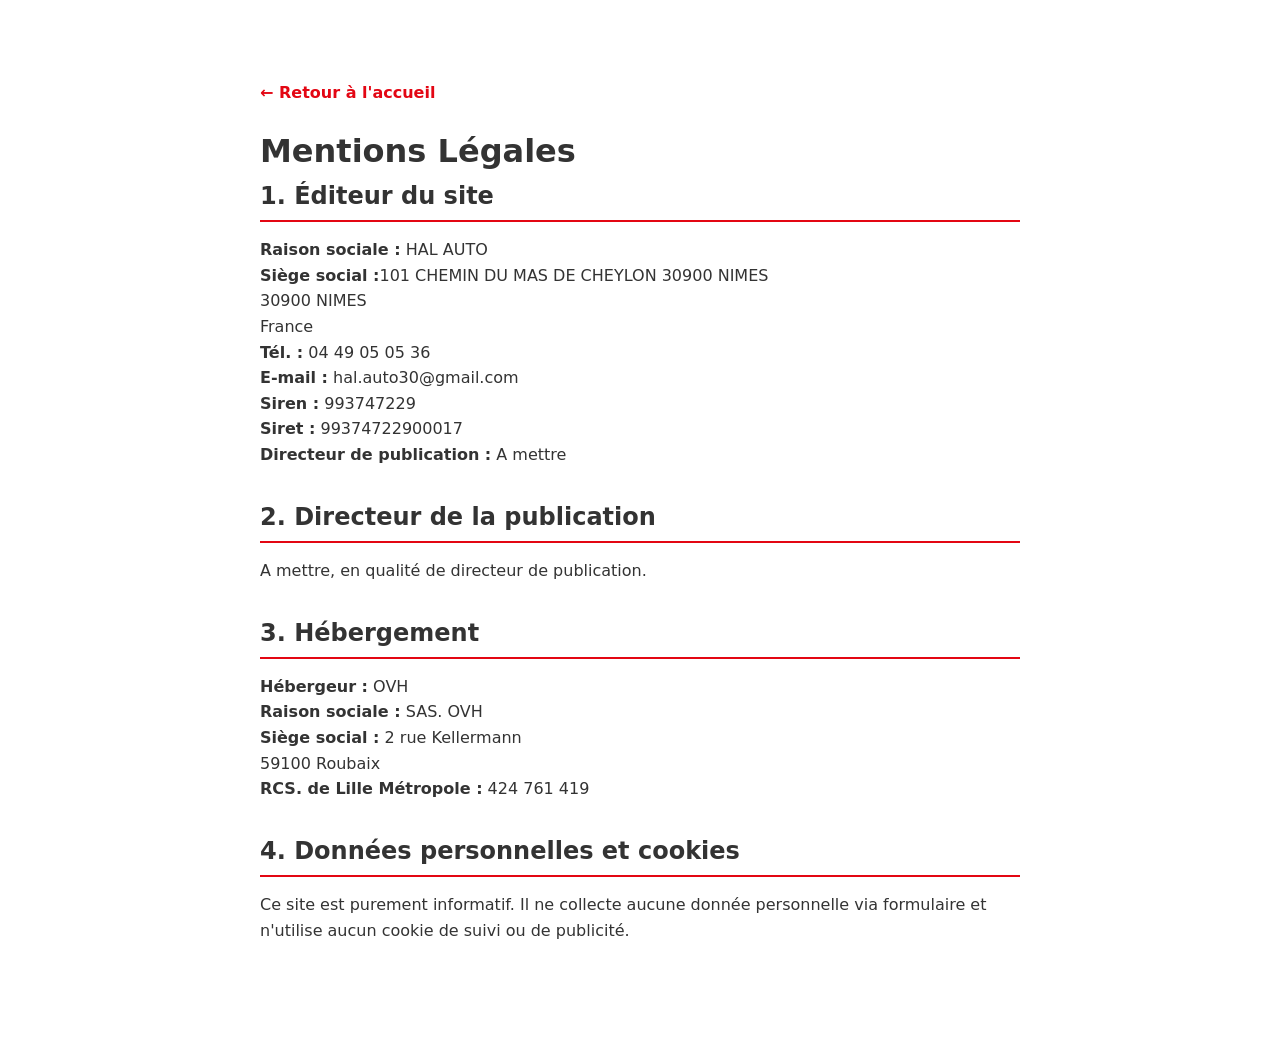
==== commit 3e616382: "Mise à jour des mentions légales et amélioration du style CSS pour une meilleure lisibilité" ====
--- a/mentions-legales.html
+++ b/mentions-legales.html
@@ -5,7 +5,7 @@
     <meta charset="UTF-8" />
     <meta name="viewport" content="width=device-width, initial-scale=1.0" />
     <meta name="description" content="Mentions légales de HAL AUTO." />
-    <title>Mentions Légales | HAL AUTO</title>
+    <title>Mentions Légales - HAL AUTO</title>
     <link rel="stylesheet" href="assets/css/style.css" />
     <style>
         body {
@@ -68,26 +68,22 @@
         <div class="legal-section">
             <h2>1. Éditeur du site</h2>
             <p>
-                <strong>Raison sociale :</strong> SARL. LE GARAGE DE LA GARE<br>
-                <strong>Siège social :</strong> 17 RUE SAINTE-FELICITE<br>
-                30000 NIMES<br>
+                <strong>Raison sociale :</strong> HAL AUTO<br>
+                <strong>Siège social :</strong>101 CHEMIN DU MAS DE CHEYLON 30900 NIMES<br>
+                30900 NIMES<br>
                 France<br>
-                <strong>Tél. :</strong> 04 66 04 16 91<br>
-                <strong>E-mail :</strong>
-                <img
-                    src="[data-uri]"
-                    alt="adresse e-mail de LE GARAGE DE LA GARE"
-                    loading="lazy"
-                ><br>
-                <strong>Siret :</strong> 982052169<br>
-                <strong>Directeur de publication :</strong> GALLES OLIVIER<br>
-                <strong>N° de TVA intracommunautaire :</strong> FR60982052169
+                <strong>Tél. :</strong> 04 49 05 05 36 <br>
+                <strong>E-mail :</strong> hal.auto30@gmail.com<br>
+             
+                <strong>Siren :</strong> 993747229<br>
+                <strong>Siret :</strong> 99374722900017<br>
+                <strong>Directeur de publication :</strong> A mettre<br>
             </p>
         </div>
 
         <div class="legal-section">
             <h2>2. Directeur de la publication</h2>
-            <p>GALLES OLIVIER, en qualité de directeur de publication.</p>
+            <p>A mettre, en qualité de directeur de publication.</p>
         </div>
 
         <div class="legal-section">
--- a/assets/css/style.css
+++ b/assets/css/style.css
@@ -267,7 +267,7 @@
 
 .hero {
   position: relative;
-  margin-top: 70px!important;
+  margin-top: 70px !important;
   min-height: 70vh;
   width: 100%;
   display: flex;
@@ -974,8 +974,8 @@
 }
 
 .footer__contact-phone a:hover,
-.footer__contact-email a:hover {
-  color: var(--color-accent);
+.footer__contact-email a:hover, .footer__contact-address a:hover {
+  color: var(--color-accent)!important;
 }
 
 .footer__bottom {
@@ -1024,14 +1024,33 @@
   transform: translateY(0);
 }
 
-.services__grid .service-card:nth-child(1) { transition-delay: 0s; }
-.services__grid .service-card:nth-child(2) { transition-delay: 0.1s; }
-.services__grid .service-card:nth-child(3) { transition-delay: 0.2s; }
-.services__grid .service-card:nth-child(4) { transition-delay: 0.3s; }
-
-.reassurance__container .reassurance__card:nth-child(1) { transition-delay: 0s; }
-.reassurance__container .reassurance__card:nth-child(2) { transition-delay: 0.1s; }
-.reassurance__container .reassurance__card:nth-child(3) { transition-delay: 0.2s; }
+.services__grid .service-card:nth-child(1) {
+  transition-delay: 0s;
+}
+
+.services__grid .service-card:nth-child(2) {
+  transition-delay: 0.1s;
+}
+
+.services__grid .service-card:nth-child(3) {
+  transition-delay: 0.2s;
+}
+
+.services__grid .service-card:nth-child(4) {
+  transition-delay: 0.3s;
+}
+
+.reassurance__container .reassurance__card:nth-child(1) {
+  transition-delay: 0s;
+}
+
+.reassurance__container .reassurance__card:nth-child(2) {
+  transition-delay: 0.1s;
+}
+
+.reassurance__container .reassurance__card:nth-child(3) {
+  transition-delay: 0.2s;
+}
 
 .scroll-top {
   position: fixed;
@@ -1409,4 +1428,4 @@
   .contact__title {
     font-size: 1.25rem;
   }
-}
+}
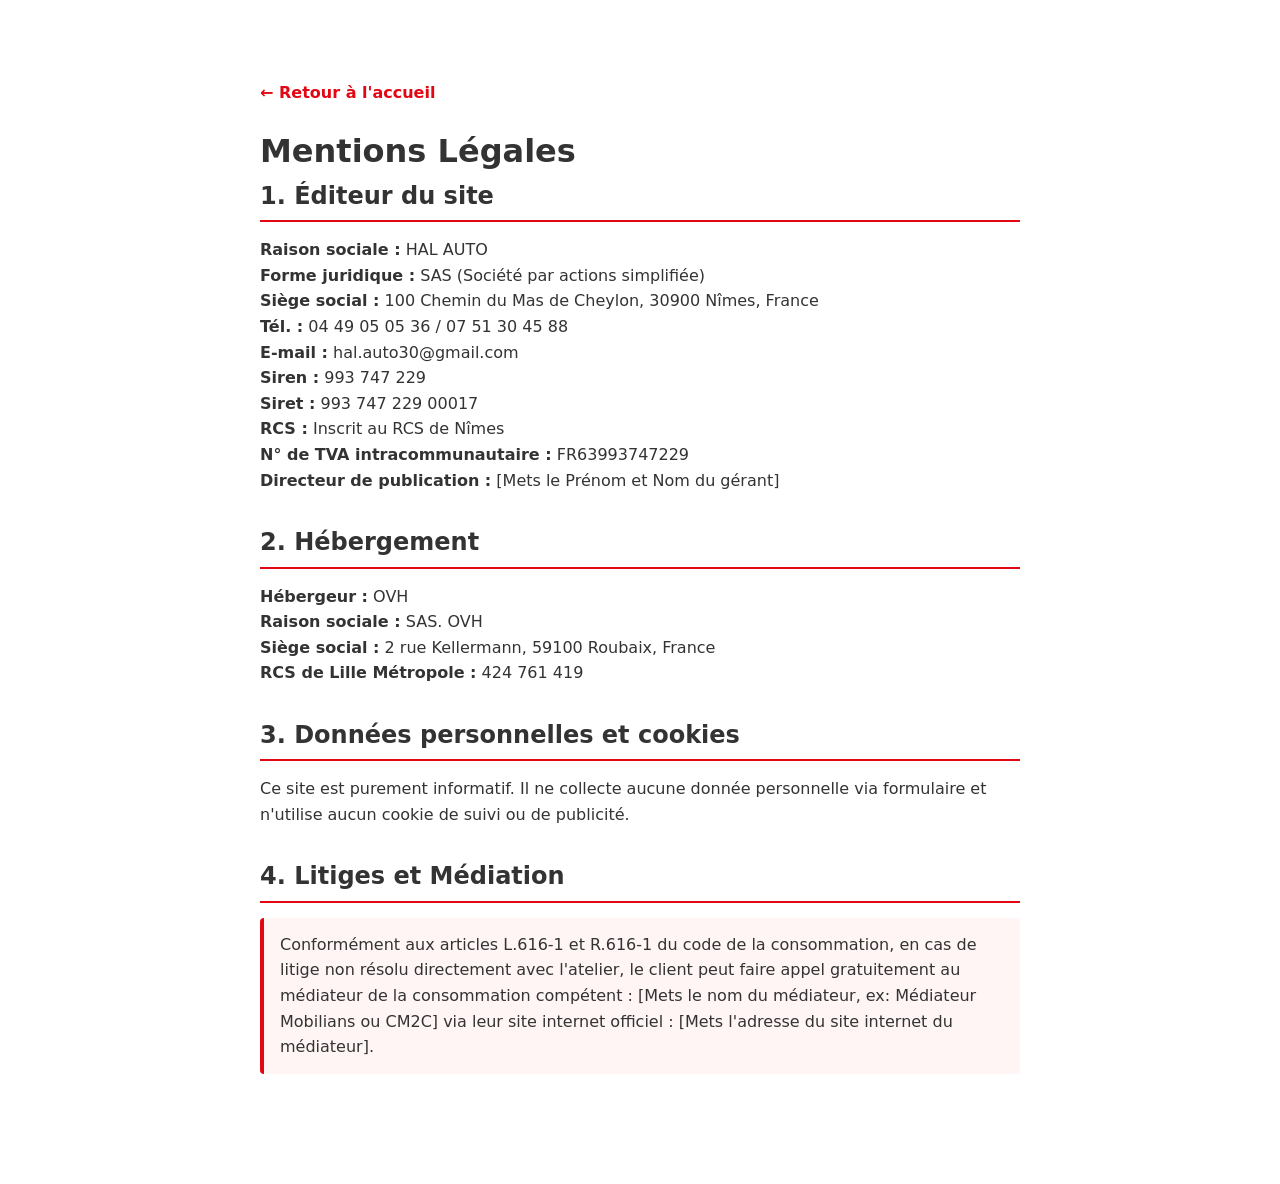
==== commit f915e510: "Mise à jour des mentions légales avec des informations juridiques et de contact actualisées" ====
--- a/mentions-legales.html
+++ b/mentions-legales.html
@@ -69,45 +69,48 @@
             <h2>1. Éditeur du site</h2>
             <p>
                 <strong>Raison sociale :</strong> HAL AUTO<br>
-                <strong>Siège social :</strong>101 CHEMIN DU MAS DE CHEYLON 30900 NIMES<br>
-                30900 NIMES<br>
-                France<br>
-                <strong>Tél. :</strong> 04 49 05 05 36 <br>
+                <strong>Forme juridique :</strong> SAS (Société par actions simplifiée)<br>
+                <strong>Siège social :</strong> 100 Chemin du Mas de Cheylon, 30900 Nîmes, France<br>
+                <strong>Tél. :</strong> 04 49 05 05 36 / 07 51 30 45 88<br>
                 <strong>E-mail :</strong> hal.auto30@gmail.com<br>
-             
-                <strong>Siren :</strong> 993747229<br>
-                <strong>Siret :</strong> 99374722900017<br>
-                <strong>Directeur de publication :</strong> A mettre<br>
+                <strong>Siren :</strong> 993 747 229<br>
+                <strong>Siret :</strong> 993 747 229 00017<br>
+                <strong>RCS :</strong> Inscrit au RCS de Nîmes<br>
+                <strong>N° de TVA intracommunautaire :</strong> FR63993747229<br>
+                <strong>Directeur de publication :</strong> [Mets le Prénom et Nom du gérant]<br>
             </p>
         </div>
 
         <div class="legal-section">
-            <h2>2. Directeur de la publication</h2>
-            <p>A mettre, en qualité de directeur de publication.</p>
-        </div>
-
-        <div class="legal-section">
-            <h2>3. Hébergement</h2>
+            <h2>2. Hébergement</h2>
             <p>
                 <strong>Hébergeur :</strong> OVH<br>
                 <strong>Raison sociale :</strong> SAS. OVH<br>
-                <strong>Siège social :</strong> 2 rue Kellermann<br>
-                59100 Roubaix<br>
-                <strong>RCS. de Lille Métropole :</strong> 424 761 419
+                <strong>Siège social :</strong> 2 rue Kellermann, 59100 Roubaix, France<br>
+                <strong>RCS de Lille Métropole :</strong> 424 761 419
             </p>
         </div>
 
         <div class="legal-section">
-            <h2>4. Données personnelles et cookies</h2>
+            <h2>3. Données personnelles et cookies</h2>
             <p>
                 Ce site est purement informatif. Il ne collecte aucune donnée personnelle via formulaire et n'utilise
                 aucun cookie de suivi ou de publicité.
             </p>
         </div>
 
-       
+        <div class="legal-section">
+            <h2>4. Litiges et Médiation</h2>
+            <p class="legal-note">
+                Conformément aux articles L.616-1 et R.616-1 du code de la consommation, en cas de litige non résolu
+                directement avec l'atelier, le client peut faire appel gratuitement au médiateur de la consommation
+                compétent : [Mets le nom du médiateur, ex: Médiateur Mobilians ou CM2C] via leur site internet officiel
+                : [Mets l'adresse du site internet du médiateur].
+            </p>
+        </div>
+
     </main>
 
 </body>
 
-</html>
+</html>
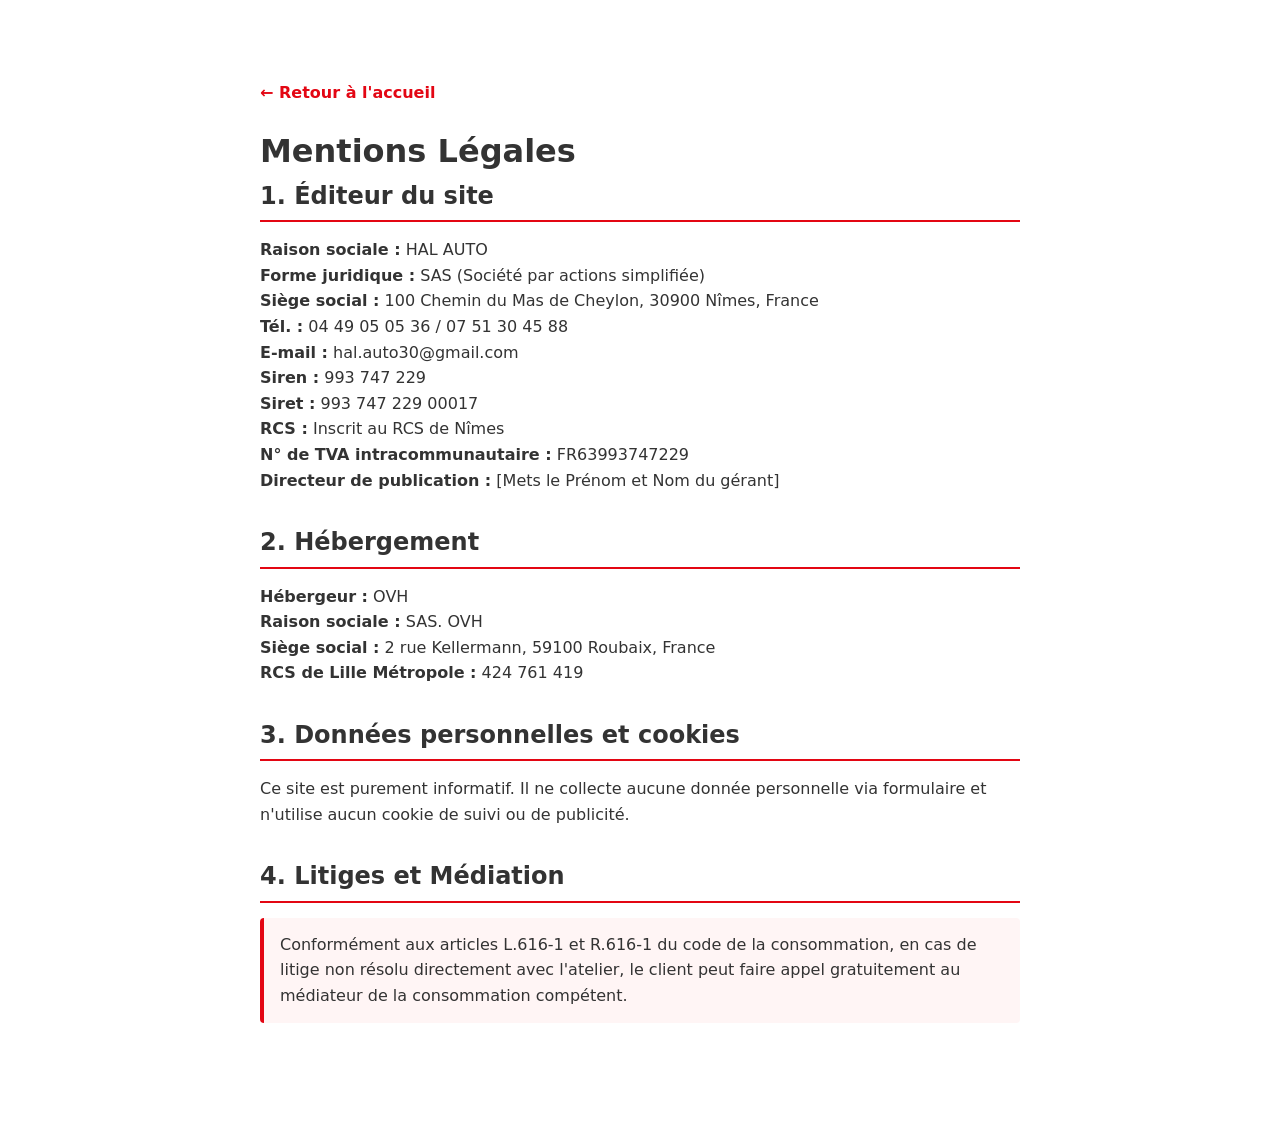
==== commit b30f2dcc: "Suppression des instructions de remplissage pour le médiateur de la consommation dans les mentions l" ====
--- a/mentions-legales.html
+++ b/mentions-legales.html
@@ -104,8 +104,7 @@
             <p class="legal-note">
                 Conformément aux articles L.616-1 et R.616-1 du code de la consommation, en cas de litige non résolu
                 directement avec l'atelier, le client peut faire appel gratuitement au médiateur de la consommation
-                compétent : [Mets le nom du médiateur, ex: Médiateur Mobilians ou CM2C] via leur site internet officiel
-                : [Mets l'adresse du site internet du médiateur].
+                compétent.
             </p>
         </div>
 
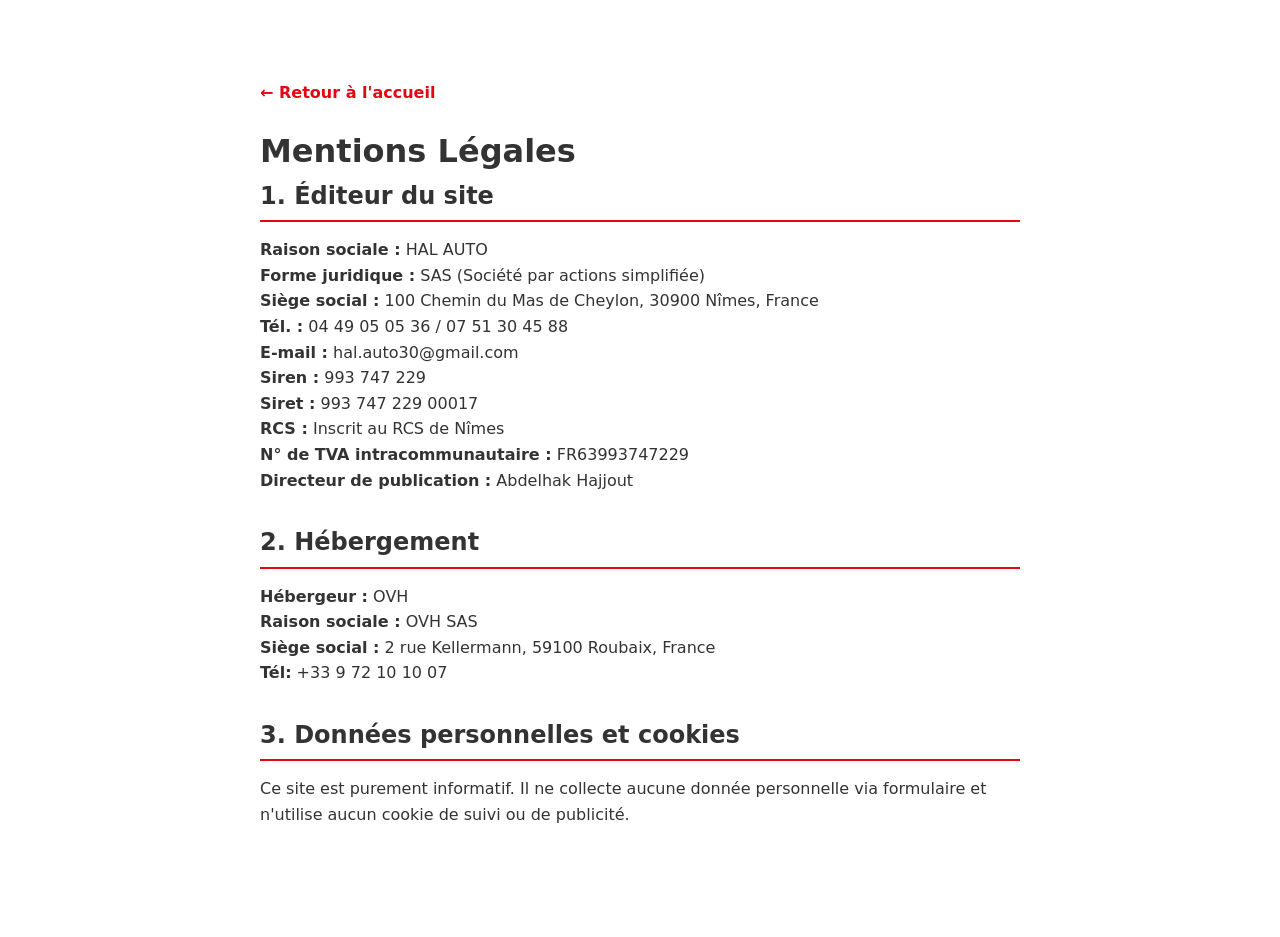
==== commit 66e647a0: "Mise à jour des mentions légales avec le nom du directeur de publication et correction de la raison " ====
--- a/mentions-legales.html
+++ b/mentions-legales.html
@@ -77,7 +77,7 @@
                 <strong>Siret :</strong> 993 747 229 00017<br>
                 <strong>RCS :</strong> Inscrit au RCS de Nîmes<br>
                 <strong>N° de TVA intracommunautaire :</strong> FR63993747229<br>
-                <strong>Directeur de publication :</strong> [Mets le Prénom et Nom du gérant]<br>
+                <strong>Directeur de publication :</strong> Abdelhak Hajjout<br>
             </p>
         </div>
 
@@ -85,9 +85,9 @@
             <h2>2. Hébergement</h2>
             <p>
                 <strong>Hébergeur :</strong> OVH<br>
-                <strong>Raison sociale :</strong> SAS. OVH<br>
+                <strong>Raison sociale :</strong> OVH SAS<br>
                 <strong>Siège social :</strong> 2 rue Kellermann, 59100 Roubaix, France<br>
-                <strong>RCS de Lille Métropole :</strong> 424 761 419
+                <strong>Tél:</strong> +33 9 72 10 10 07
             </p>
         </div>
 
@@ -98,7 +98,7 @@
                 aucun cookie de suivi ou de publicité.
             </p>
         </div>
-
+<!-- 
         <div class="legal-section">
             <h2>4. Litiges et Médiation</h2>
             <p class="legal-note">
@@ -106,7 +106,7 @@
                 directement avec l'atelier, le client peut faire appel gratuitement au médiateur de la consommation
                 compétent.
             </p>
-        </div>
+        </div> -->
 
     </main>
 
